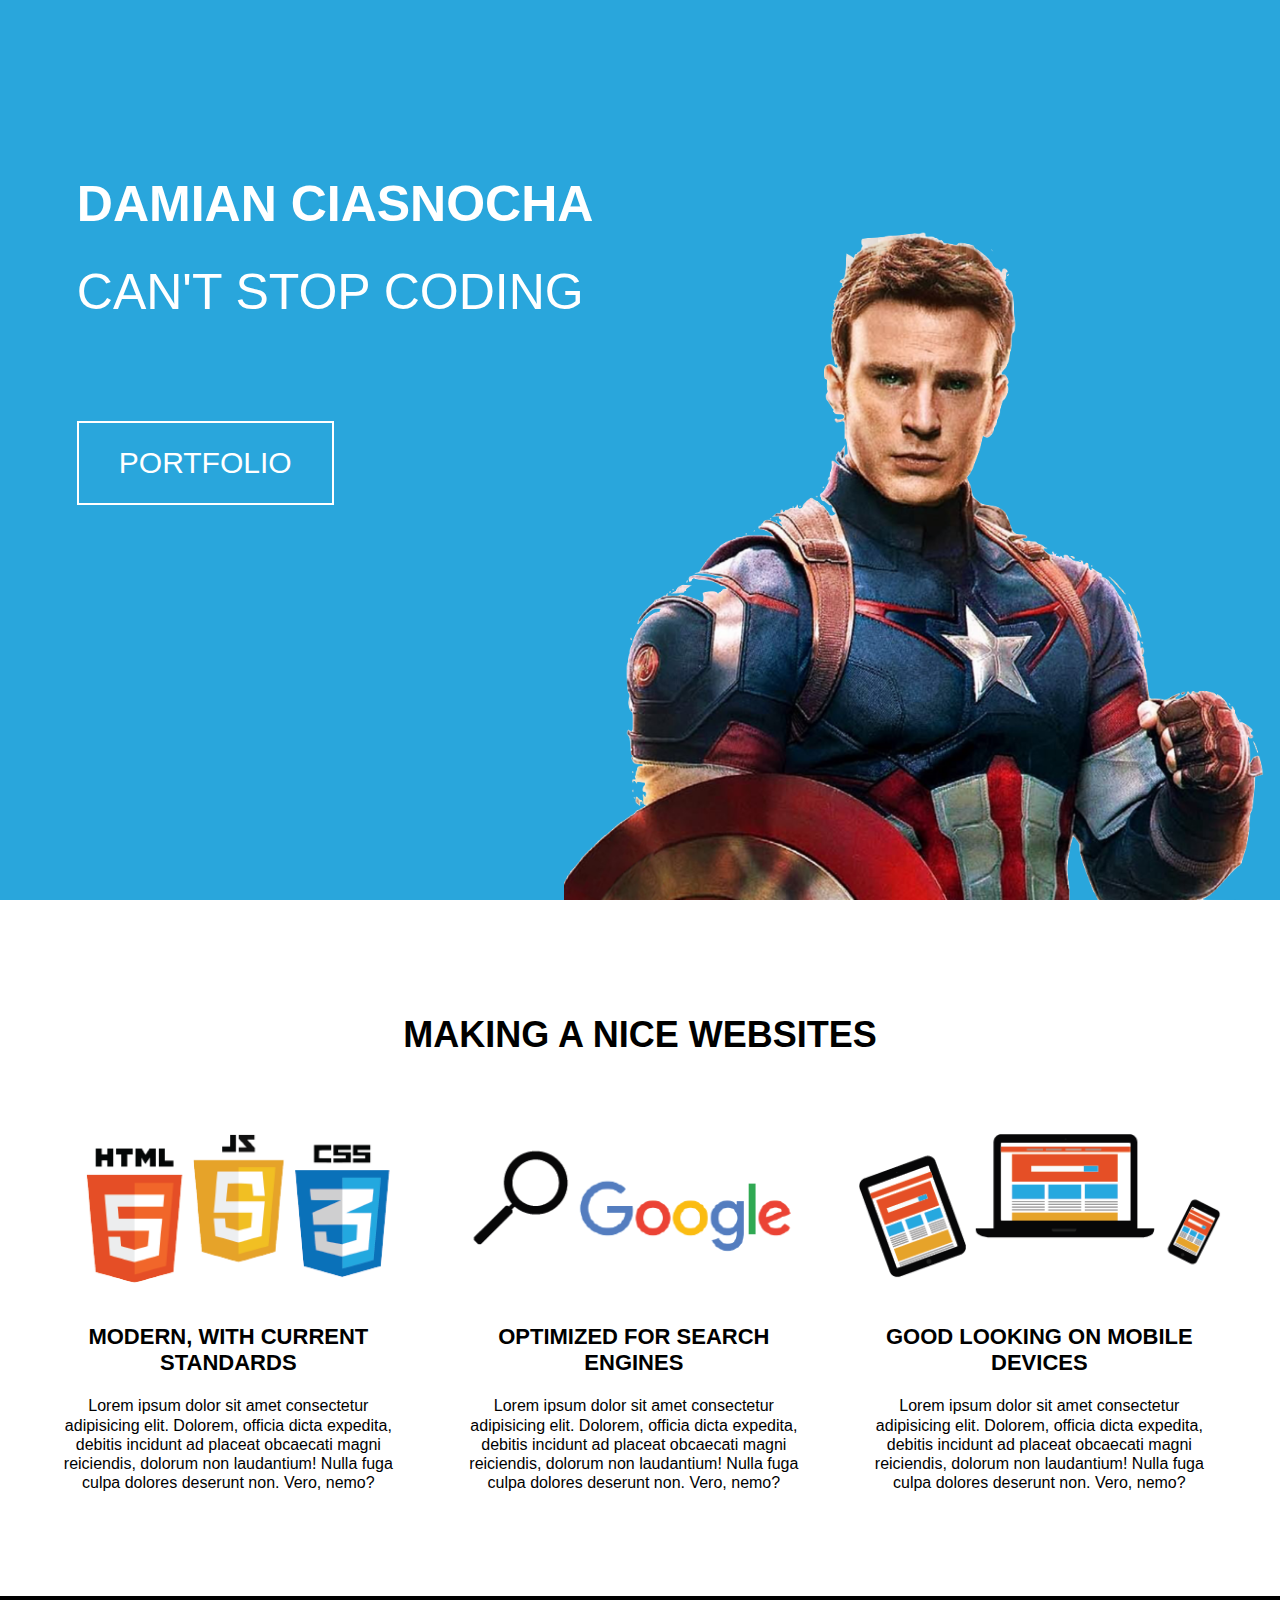
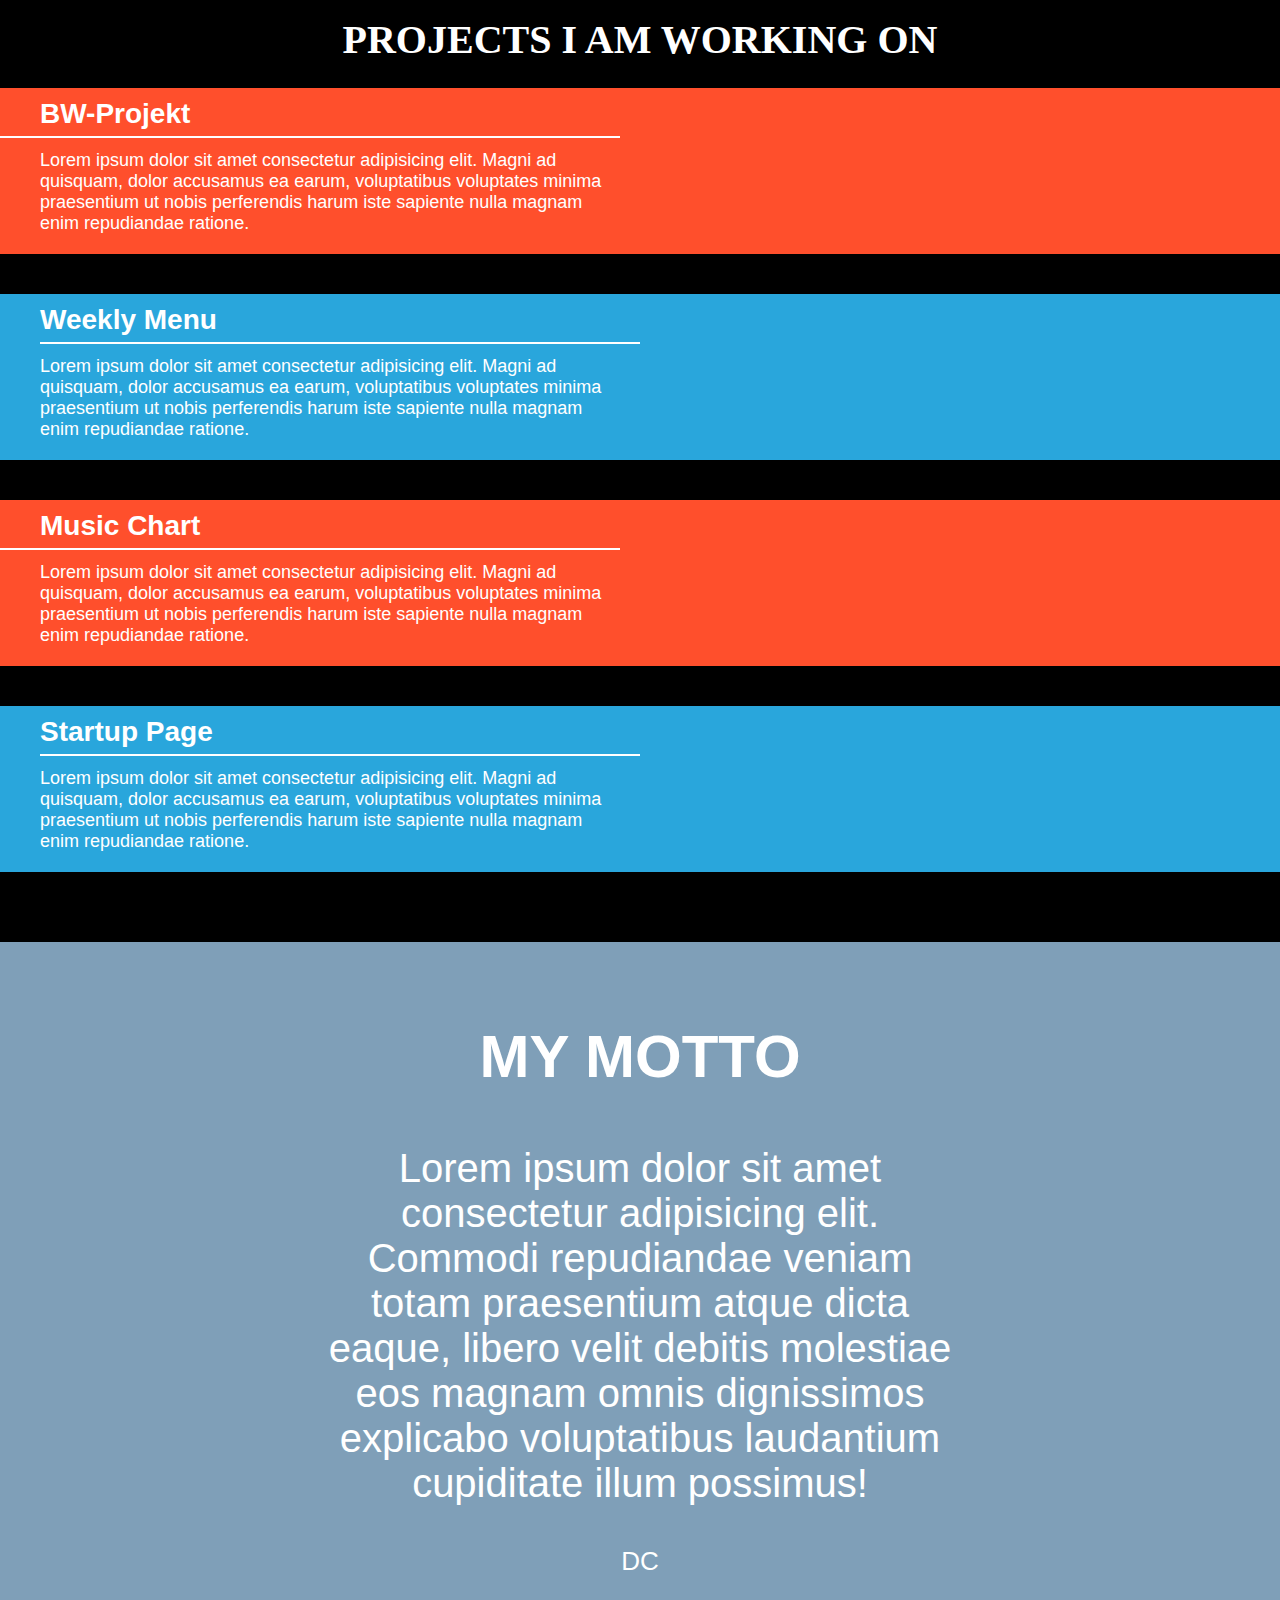
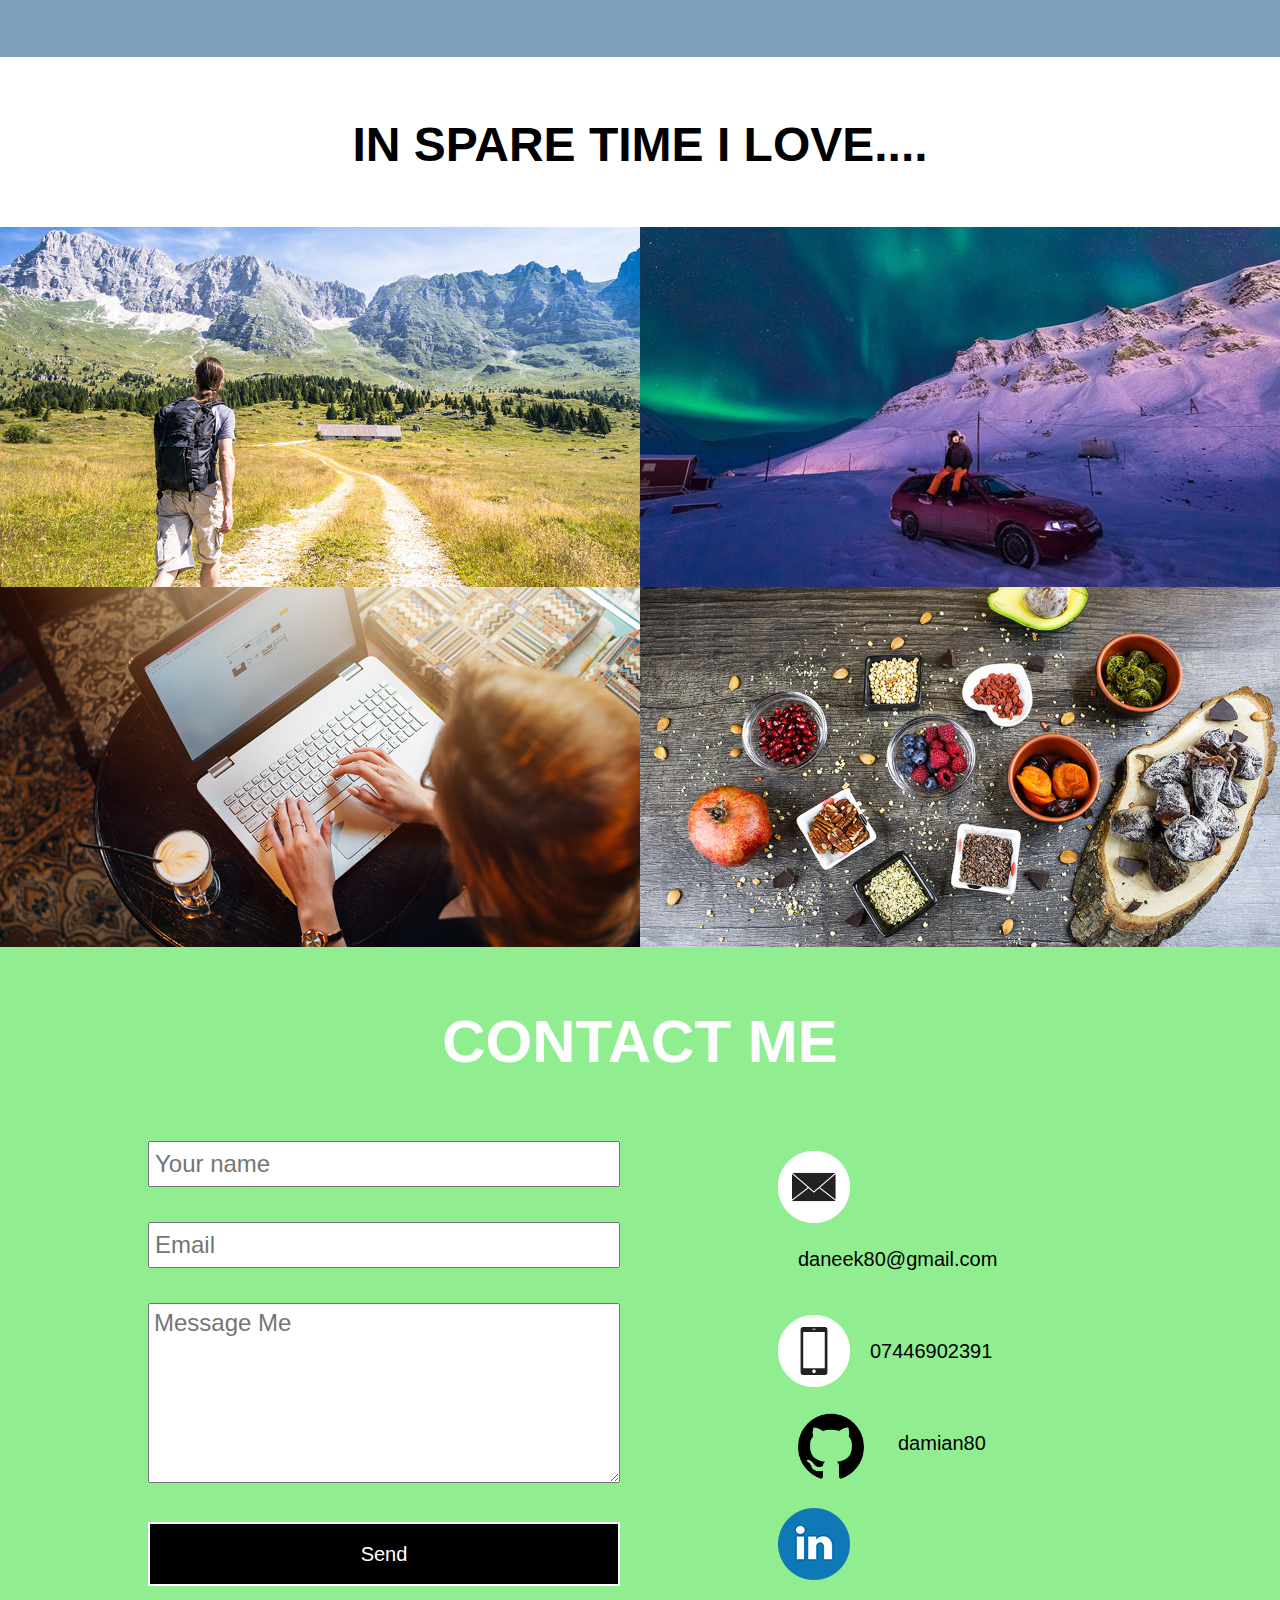
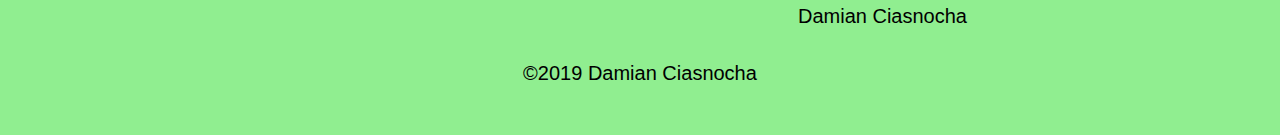
==== Portfolio/index.html @ b391f1e2 "Add files via upload" ====
<!DOCTYPE html>
<html lang="en">
<head>
    <meta charset="UTF-8">
    <meta name="viewport" content="width=device-width, initial-scale=1.0">
    <meta http-equiv="X-UA-Compatible" content="ie=edge">
    <title>Damian Ciasnocha - Web Developer</title>
    <link href="https://fonts.googleapis.com/css?family=Open+Sans+Condensed:300" rel="stylesheet">
    <link rel="stylesheet" href="style.css">
</head>
<body>
    <header>
    <div class="welcome">
        <h1>Damian Ciasnocha</h1>
        <h2>Can't stop coding</h2>
        <button>Portfolio</button>
    </div>
    <img src="ca2.png" alt="marvel">
    </header>
    <section class="features clearfix">
        <h1>Making a nice Websites</h1>
        <div class="feature">
            <img src="/images/p1.png" alt="">
            <h2> Modern, with current standards</h2>
            <p class="description">Lorem ipsum dolor sit amet 
                consectetur adipisicing elit.
                 Dolorem, officia dicta expedita,
                debitis incidunt ad placeat obcaecati 
                magni reiciendis, dolorum non laudantium!
                 Nulla fuga culpa dolores deserunt non. Vero, nemo?
                </p>
        </div>
        <div class="feature">
            <img src="/images/p2.png" alt="">
            <h2> Optimized for search engines</h2>
            <p class="description">Lorem ipsum dolor sit amet consectetur adipisicing elit. Dolorem, officia dicta expedita, debitis
                incidunt ad placeat obcaecati magni reiciendis, dolorum non laudantium! Nulla fuga culpa dolores deserunt non. Vero,
                nemo?
            </p>
        </div>
        <div class="feature">
            <img src="/images/p3.png" alt="">
            <h2> Good looking on mobile devices</h2>
            <p class="description">Lorem ipsum dolor sit amet consectetur adipisicing elit. Dolorem, officia dicta expedita, debitis
                incidunt ad placeat obcaecati magni reiciendis, dolorum non laudantium! Nulla fuga culpa dolores deserunt non. Vero,
                nemo?
            </p>
        </div>
 </section>
    <section class="portfolio">
        <h1>Projects I am working on</h1>
    <div class="project clearfix">
        <div class="web">
            <img src="/portfolio1 copy.jpg" alt="">
        </div>
        <div class="about">
            <h2>BW-Projekt</h2>
            <p>Lorem ipsum dolor sit amet consectetur adipisicing
            elit. Magni ad quisquam, dolor accusamus ea earum,
             voluptatibus voluptates minima praesentium ut nobis 
             perferendis harum iste sapiente nulla magnam enim 
             repudiandae ratione.</p>
        </div>
        </div>
        <div class="project clearfix">
            <div class="web">
                <img src="/portfolio2.jpg" alt="">
            </div>
            <div class="about">
                <h2>Weekly Menu</h2>
                <p>Lorem ipsum dolor sit amet consectetur adipisicing
                    elit. Magni ad quisquam, dolor accusamus ea earum,
                    voluptatibus voluptates minima praesentium ut nobis
                    perferendis harum iste sapiente nulla magnam enim
                    repudiandae ratione.</p>
            </div>
            </div>
            <div class="project clearfix">
                <div class="web">
                    <img src="/portfolio3.jpg" alt="">
                </div>
                <div class="about">
                    <h2>Music Chart</h2>
                    <p>Lorem ipsum dolor sit amet consectetur adipisicing
                        elit. Magni ad quisquam, dolor accusamus ea earum,
                        voluptatibus voluptates minima praesentium ut nobis
                        perferendis harum iste sapiente nulla magnam enim
                        repudiandae ratione.</p>
                </div>
            </div>
                <div class="project clearfix">
                    <div class="web">
                        <img src="/portfolio4.jpg" alt="">
                    </div>
                    <div class="about">
                        <h2>Startup Page</h2>
                        <p>Lorem ipsum dolor sit amet consectetur adipisicing
                            elit. Magni ad quisquam, dolor accusamus ea earum,
                            voluptatibus voluptates minima praesentium ut nobis
                            perferendis harum iste sapiente nulla magnam enim
                            repudiandae ratione.</p>
                    </div>
    </div>
    </section>
    <section class="slogan">
        <div class="bg">
        <h1>My motto</h1>
        <p class="text">
            Lorem ipsum dolor sit amet consectetur adipisicing elit. 
            Commodi repudiandae veniam totam praesentium atque dicta 
            eaque, libero velit debitis molestiae eos magnam omnis
             dignissimos explicabo voluptatibus laudantium cupiditate
              illum possimus!
        </p>
        <p class="author">DC</p>
        </div>
</section>
    <section class="hobby clearfix">
    <h1>In Spare Time I Love....</h1>
    <div class="item">
        <p>Spend Time Outdoor</p>
    </div>
    <div class="item">
        <p>Look High</p>
    </div>
    <div class="item">
        <p>Change The World</p>
    </div>
    <div class="item">
        <p>Eat Fruits and Veggies</p>
    </div>
    </section>
    <section class="contact">
    <h1>Contact Me</h1>
    <div class="wrap clearfix">
    <form>
            <input type="text" placeholder="Your name">
            <input type="text" placeholder="Email">
            <textarea placeholder="Message Me"></textarea>
            <button>Send</button>
        </form>
        <div class="socials">
            <div class="social clearfix"><img src="images/contact1.png" alt="kontakt"><span>daneek80@gmail.com</span></div>
            <div class="social clearfix"><img src="images/contact2.png" alt="kontakt"><span>07446902391</span></div>
            <div class="social clearfix"><img src="images/contact3.png" alt="kontakt" width="100"><span>damian80</span></div>
            
            <div class="social clearfix"><img src="images/contact5.png" alt="kontakt"><span>Damian Ciasnocha</span></div>
        </div>
    <script src="main.js"></script>
    <footer>&copy;2019 Damian Ciasnocha</footer>
</body>
</html>
---- Portfolio/style.css ----
/*
font-family: 'Saira',
sans-serif;
font-family: 'Saira Condensed',
sans-serif;
*/

* {
    margin: 0;
    padding: 0;
    box-sizing: border-box;
}

.clearfix::after {
    content: "";
    display: block;
    clear: both;
}

header {
    position: relative;
    background-color: #29a6dc;
    height: 100vh;
    overflow: hidden;
    max-width: 1920px;
    margin: 0 auto;
}

header>* {
    position: absolute;
}

header img {
    height: 50%;
    bottom: 0;
    right: 0;
}

header div.welcome {
    z-index: 1;
    top: 7%;
    left: 5%;
    right: 5%;
    font-family: 'Saira Condensed',
        sans-serif;
    color: white;
    font-size: 40px;
    font-weight: bold;
    text-align: center;
    text-transform: uppercase;
}


header h1 {
    margin-top: 15px;
    font-size: 20px;
}

header h2 {
    margin-top: 30px;
    font-size: 20px;
    font-weight: normal;
}

header button {
    font-family: 'Saira', sans-serif;
    font-weight: 300;
    line-height: 32px;
    padding: 0 20px;
    text-transform: uppercase;
    color: white;
    background-color: transparent;
    font-size: 12px;
    border: 2px solid white;
}

@media (orientation: portrait) and (min-width: 360px) {
    header h1 {
        font-size: 24px;
    }

    header h2 {
        font-size: 24px;
    }

    header button {
        margin-top: 24px;
        line-height: 40px;
        font-size: 16px;
    }
}

@media (orientation: portrait) and (min-width: 410px) {
    header h1 {
        font-size: 26px;
    }

    header h2 {
        font-size: 26px;
    }

    header button {
        margin-top: 40px;
        line-height: 50px;
        font-size: 20px;
    }

    header img {
        right: 1%;
    }
}

@media (orientation: portrait) and (min-width: 768px) {
    header p {
        font-size: 80px;
    }

    header h1 {
        font-size: 32px;
    }

    header h2 {
        font-size: 32px;
    }

    header button {
        margin-top: 60px;
        line-height: 60px;
        font-size: 24px;
    }

    header img {
        right: -20%;
    }
}


@media (orientation: landscape)  {
    header img {
        height: 80%;
        bottom: 0;
        right: -15%;
    }

    header div.welcome {
        top: 15%;
        left: 7%;
        right: 48%;
    }

    header button {
        margin-top: 40px;
    }
    

}

@media (orientation: landscape) and (min-width: 640px) {
    header h1 {
        font-size: 24px;
    }

    header h2 {
        font-size: 24px;
    }

    header button {
        font-size: 16px;
        line-height: 40px;
    }
    header img {
        right: -1%;
        height: 60%;

    }
}

@media (orientation: landscape) and (min-width: 1024px) {

    header div.welcome {
        left: 3%;
    }

    header p {
        font-size: 56px;
    }

    header h1 {
        margin-top: 40px;
        font-size: 34px;
    }

    header h2 {
        font-size: 34px;
    }

    header button {
        margin-top: 80px;
        font-size: 28px;
        line-height: 70px;
    }

    header img {
        right: -1%;
        height: 70%;

    }
}

@media (orientation: landscape) and (min-width: 1280px) {

    header div.welcome {
        text-align: left;
        left: 6%;
    }

    header p {
        font-size: 100px;
    }

    header h1 {
        margin-top: 40px;
        font-size: 50px;
    }

    header h2 {
        font-size: 50px;
    }

    header button {
        margin-top: 100px;
        font-size: 30px;
        line-height: 80px;
        padding: 0 40px;
        border-width: 2px;
    }

    header img {
        right: 1%;
        height: 80%;

    }

}

@media (orientation: landscape) and (min-width: 1600px) {

    header div.welcome {
        left: 8%;
    }

    header p {
        font-size: 120px;
    }

    header h1 {
        margin-top: 40px;
        font-size: 60px;
    }

    header h2 {
        font-size: 60px;
    }

    header button {
        line-height: 90px;
    }

    header img {
        right: -8%;
        height: 90%;

    }

}

@media (min-width: 1024px) {
    header button {
        cursor: pointer;
        transition: .3s;
    }

    header button:hover {
        background-color: #fff;
        color: #111;
    }

}

section {
    min-height: 30vh;
}

/* SECTIONS*/

.features {
    max-width: 1600px;
    margin: 50px auto 0;
    padding: 5%;
    text-align: center;

}

.features h1 {
    font-family: 'Saira Condensed',
        sans-serif;
    font-size: 26px;
    text-transform: uppercase;
    margin-bottom: 15px;

}

.features h2 {
    font-family: 'Saira Condensed',
        sans-serif;
    font-size: 22px;
    text-transform: uppercase;
}

.features p {
    font-family: 'Saira',
        sans-serif;
    font-size: 12px;
    font-weight: 300;
    margin: 20px 0;
}

.features img {
    width: 100%;
    margin: 5px 0;
    max-width: 375px;
}

@media (min-width:360px) {
    .features h1 {
        font-size: 28px;
    }

    .features h2 {
        font-size: 24px;
    }

    .features p {
        font-size: 14px;
    }
}

@media (min-width:768px) {
    .features h1 {
        font-size: 36px;
    }

    .features h2 {
        font-size: 28px;
    }

    .features p {
        font-size: 18px;
    }
}

@media (min-width:1024px) {
    .features {
        margin-top: 50px;
        padding: 5% 2%;
        text-align: center;

    }

    .feature {
        float: left;
        width: 33%;
        padding: 20px;
    }

    .features h1 {
        font-size: 36px;
    }

    .features h2 {
        font-size: 22px;
    }

    .features p {
        font-size: 16px;
        line-height: 120%;
        padding: 0 10px;
    }
}

@media (min-width:1600px) {


    .feature {

        padding: 20px 50px;
    }

    .features h1 {
        font-size: 60px;
    }

    .features h2 {
        font-size: 32px;
    }

    .features p {
        font-size: 21px;
        line-height: 140%;
        padding: 0 10px;
    }
}
/* ////////PORTFOLIO///////// */
.portfolio {
    background-color: black;
    padding: 10px 0 30px;
}
.portfolio h1 {
    font-size:28px;
    font-family: 'saira condensed';
    text-transform: uppercase;
    color:white;
    text-align: center;
    padding:10px 20px;
    margin-bottom: 15px;
}
.portfolio .web img {
    width: 100%;
    
}
.portfolio .about {
    color:white;
    font-family:'saira',sans-serif;
    font-weight:normal;
    padding: 10px 20px 20px 0;
    text-align: left;
}
.portfolio .about h2 {
    font-size: 18px;
    border-bottom: 2px solid white;
    margin-bottom: 12px;
    padding-bottom: 6px;
    text-indent: 20px;
}
.portfolio .about p {
    font-size: 12px;
    padding-left:20px;
    
}
.portfolio .project {
    max-width: 1400px;
    margin:0 auto 20px;
}
.portfolio .project:nth-of-type(odd) {
    background-color: #ff4f2c;
}
.portfolio .project:nth-of-type(even) {
    background-color: #29a6dc;
}
@media (min-width:768px) {
    .portfolio h1 {
        font-size:40px;
    }
    .portfolio .about h2 {
        font-size: 28px;
        text-indent: 40px;
    }
    .portfolio .about p {
        font-size: 18px;
        padding-left: 40px;
    }
    .portfolio .project {
        margin-bottom: 40px;
    }
}
@media (orientation:landscape) {
    .web,
    .about {
        width: 50%;
        float: left;
    }

.web img {
    display: block;
}
.portfolio .project:nth-of-type(even) .web {
    float: right;

}
.portfolio .project:nth-of-type(even) .about {
    padding-right: 0;
}

.portfolio .project:nth-of-type(even) .about p {
    padding-right: 20px;
}

.portfolio .project:nth-of-type(even) .about h2 {
    text-indent: 0;
    margin-left: 40px;
}
}
@media (orientation:landscape) and (min-width:1400px){
.portfolio h1 {
    font-size: 60px;
    padding: 30px 0;
}
.portfolio .about h2 {
    padding-top: 50px;
    font-size: 28px;
    text-indent: 40px;
    margin-bottom: 50px;
}
.portfolio .about p {
    font-size: 18px;
    padding-left: 40px;
    line-height: 180%;
}

.portfolio .project {
    margin-bottom: 40px;
}
}
/* /////MOTTO/////// */
.slogan {
    text-align: center;
    background-image: url(../images/motto.jpg);
    background-size: cover;
    background-position: center;
    background-attachment: fixed;
    color:white;
}
.slogan h1 {
    font-family: 'saira condensed',sans-serif;
    font-size:26px;
    text-transform: uppercase;
    margin-bottom: 25px;
}
.slogan p {
    font-family: 'saira',sans-serif;
    font-size:18px;
}
.slogan p.author {
    margin-top: 20px;
    font-size:12px;
}
.slogan .bg {
 padding: 30px 10px;
 background-color: rgba(0, 63, 114, 0.5);;
}
@media(orientation:landscape){
    .slogan p {
        width: 70%;
        margin-left:auto;
        margin-right:auto;
    }
}
@media (min-width:768px) {
    .slogan .bg {
        padding: 50px 10px;
    }

.slogan h1 {
    font-size:48px;
    margin-bottom:35px;
}
.slogan p {
    font-size:26px;
    width:60%;
    margin: 0 auto;
}
}
@media (min-width: 1024px) {
.slogan .bg {
    padding: 80px 10px;

}

.slogan h1 {
    font-size: 60px;
    margin-bottom: 55px;

}

.slogan p {
    font-size: 40px;
    width: 50%;
}

.slogan p.author {
    margin-top: 40px;
    font-size: 26px;
}
}
/* ///// HOBBY ////// */
.hobby {
    max-width: 1920px;
    margin:0 auto;
}
.hobby .item {
    height: 25vh;
}
.hobby .item {
    background-position:center;
    background-repeat:no-repeat;
}
.hobby .item:nth-of-type(1) {
    background-image: url(../images/hobby1.jpg);
}
.hobby .item:nth-of-type(2) {
    background-image: url(../images/hobby2.jpg);
}

.hobby .item:nth-of-type(3) {
    background-image: url(../images/hobby3.jpg);
}

.hobby .item:nth-of-type(4) {
    background-image: url(../images/hobby4.jpg);
}
.hobby .item p {
    font-family: 'saira',
    sans-serif;
    color: white;
    text-align:center;
    text-shadow: 0 0 4px black;
    background-color: rgba(0,0,0,.5);
    font-size:20px;
    padding: 5px 0;
}
.hobby h1 {
    font-family: 'saira condensed',sans-serif;
    padding: 20px;
    text-align: center;
    font-size: 36px;
    text-transform: uppercase;
}
@media (min-width:533px){
    .hobby .item {
        float: left;
        width:50%;
        height:40vh;
    }
}
@media (min-width:768px) {

    .hobby h1 {
        font-size: 48px;
        margin-top: 40px;
        margin-bottom: 35px;

    }

    .hobby .item p {
        font-size: 30px;
        padding: 15px 0;
    }
}
@media (min-width: 1024px){
    .hobby .item p {
        padding:0;
        line-height: 40vh;
        opacity:0;
        transition: 1s;
        cursor: default;
    }
    .hobby .item:hover p {
        opacity: 1;
    }
    .hobby .item {
        background-size: 100%;
        transition: 1s;
    }
    .hobby .item:hover {
        background-size: 130%;
    }
}
@media (min-width: 1600px) {
    .hobby h1 {
        font-size: 60px;
        margin-top: 50px;
        margin-bottom: 45px;

    }

    .hobby .item p {
        font-size: 40px;
    }
}

/* /////  CONTACT ///// */

.contact {
    background-color:lightgreen;
    padding: 30px 20px;
}
.contact h1 {
font-family: 'Saira Condensed',
sans-serif;
font-size: 26px;
text-transform: uppercase;
margin-bottom: 15px;
color: white;
text-align: center;
}
.contact .wrap {
    padding-top: 20px;
    max-width: 1024px;
    margin: 0 auto;
}
.contact input,
.contact button,
.contact textarea {
    width: 100%;
    margin-bottom: 25px;
    font-family: saira, sans-serif;
    font-size: 12px;
    padding: 5px;
}
.contact input {

    height: 36px;

}
.contact textarea {
    height: 120px
}
.contact button {
    font-size: 14px;
    line-height: 40px;
    background-color: black;
    color: white;
    border: 2px solid white;
}
.contact .socials {
    padding-top: 30px;
    font-size: 0;
}

.contact .social {

    padding: 10px 0;
    color:black;
    font-family: saira condensed, sans-serif;

}
.contact .social img {
    float: left;

}

.contact .social span {
    line-height: 72px;
    padding-left: 20px;
    float: left;
    font-size: 20px;
}
@media (min-width: 533px) {
    .contact .social {
        display: inline-block;
        width: 50%;
    }
}
@media (min-width: 1024px) {

    .contact h1 {
        font-size: 60px;
        padding: 30px 0;
    }

    .contact form,
    .contact .socials {
        float: left;
        width: 50%;
        padding: 0 20px
    }

    .contact .social {
        display: block;
        width: 50%;
        margin: 0 auto;
    }

    .contact input,
    .contact button,
    .contact textarea {
        margin-bottom: 35px;

    }

    .contact input {

        height: 46px;
        font-size: 24px;

    }

    .contact textarea {
        height: 180px;
        font-size: 24px;
    }

    .contact button {
        font-size: 20px;
        line-height: 50px;
        transition: .3s;
        cursor: pointer;

    }

    .contact button:hover {
        color:black;
        background-color:white;
    }
}


footer {
    color: black;
    font-family: saira, sans-serif;
    text-align: center;
    padding: 20px;
    font-size: 20px;
}
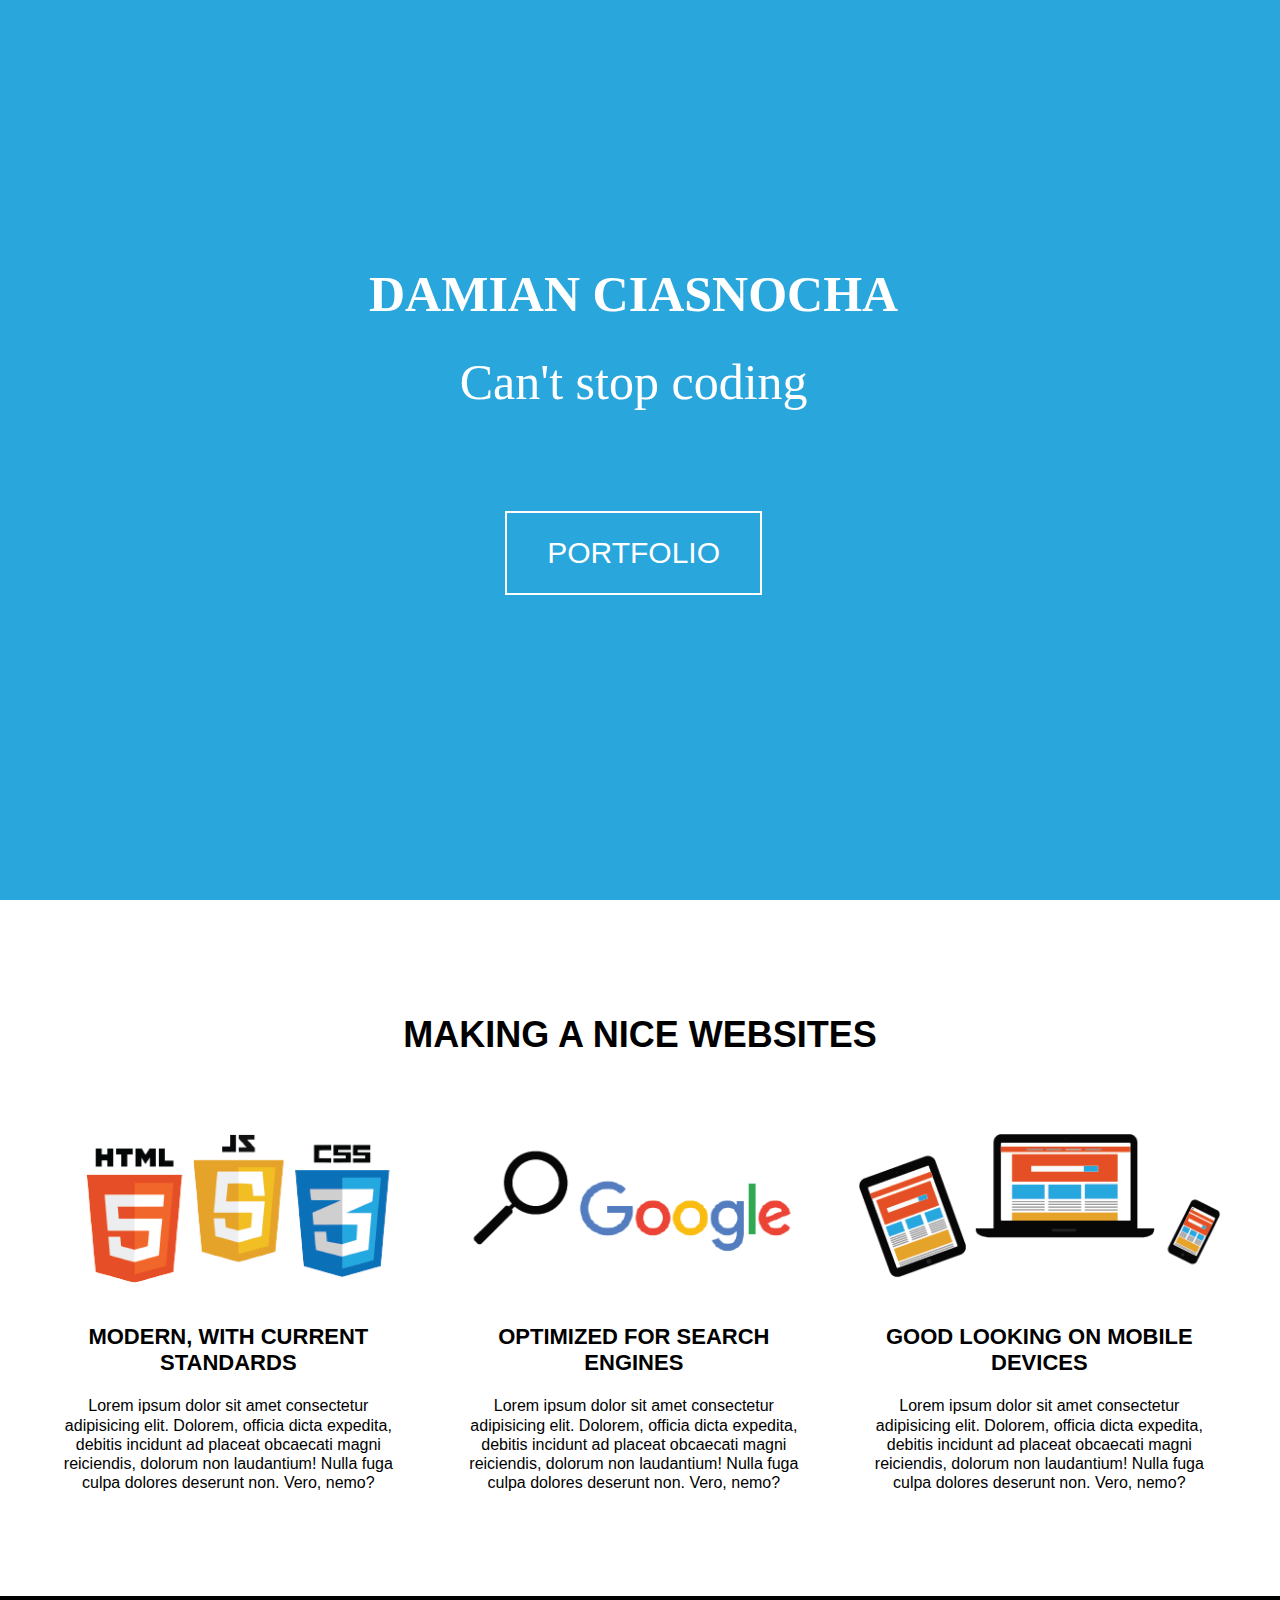
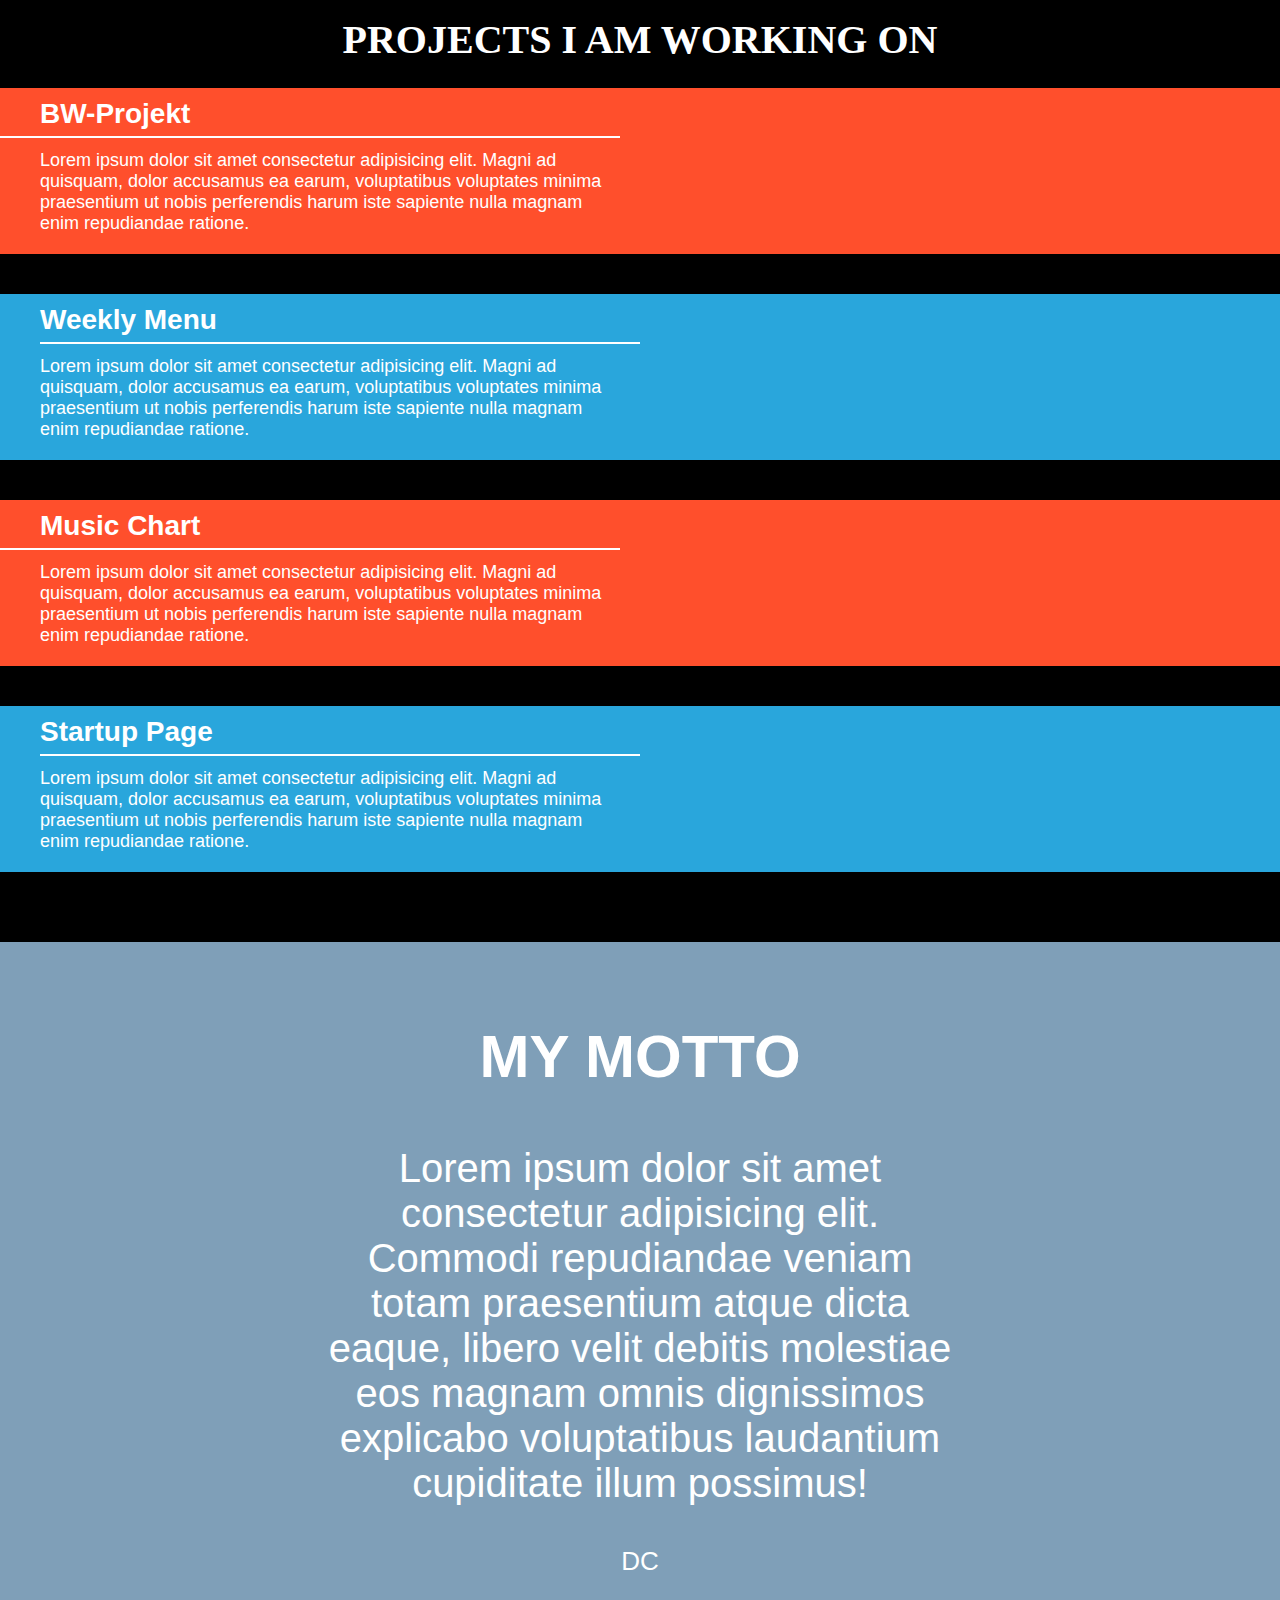
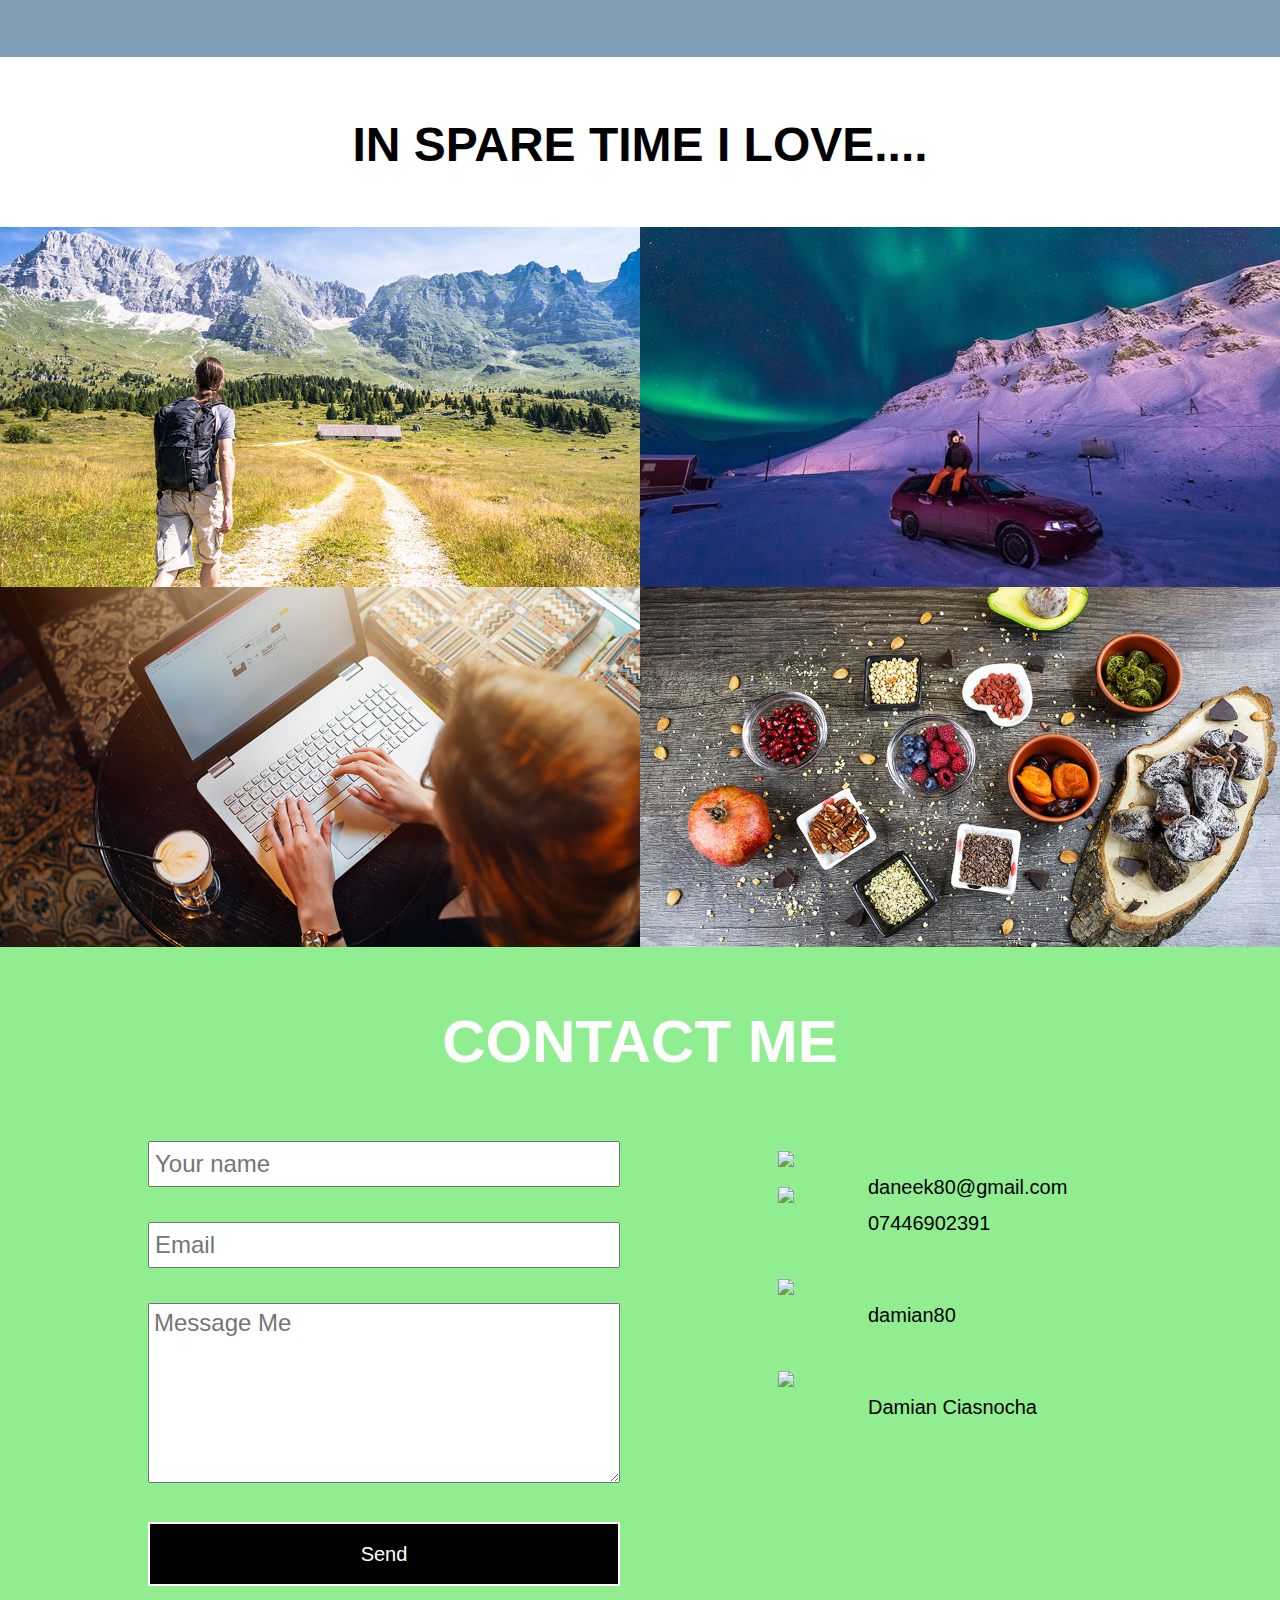
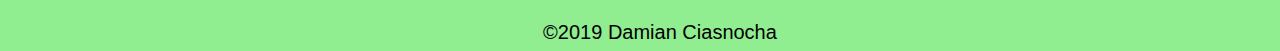
==== commit eb29316d: "Add files via upload" ====
--- a/Portfolio/index.html
+++ b/Portfolio/index.html
@@ -13,12 +13,12 @@
     <div class="welcome">
         <h1>Damian Ciasnocha</h1>
         <h2>Can't stop coding</h2>
-        <button>Portfolio</button>
+        <button><a href="#web">Portfolio</a></button>
     </div>
-    <img src="ca2.png" alt="marvel">
+    <!-- <img src="ca1.png" alt="family"> -->
     </header>
     <section class="features clearfix">
-        <h1>Making a nice Websites</h1>
+        <h1 id="web">Making a nice Websites</h1>
         <div class="feature">
             <img src="/images/p1.png" alt="">
             <h2> Modern, with current standards</h2>
@@ -140,14 +140,18 @@
             <button>Send</button>
         </form>
         <div class="socials">
-            <div class="social clearfix"><img src="images/contact1.png" alt="kontakt"><span>daneek80@gmail.com</span></div>
-            <div class="social clearfix"><img src="images/contact2.png" alt="kontakt"><span>07446902391</span></div>
-            <div class="social clearfix"><img src="images/contact3.png" alt="kontakt" width="100"><span>damian80</span></div>
-            
-            <div class="social clearfix"><img src="images/contact5.png" alt="kontakt"><span>Damian Ciasnocha</span></div>
+        <div class="social clearfix"><img src="https://img.icons8.com/material/50/000000/email.png"
+               alt="contact" width="70"><span class="move">daneek80@gmail.com</span></div>
+        <div class="social clearfix"><img src="https://img.icons8.com/ios/50/000000/ringing-phone-filled.png"
+                alt="contact" width="70"><span>07446902391</span></div>
+        <div class="social clearfix"><img src="https://img.icons8.com/material-sharp/100/000000/github.png"
+                alt="contact" width="70"><span>damian80</span></div>
+        <div class="social clearfix"><img src="https://img.icons8.com/ios/50/000000/linkedin-filled.png"
+                alt="contact" width="70"><span class="move">Damian Ciasnocha</span></div>
+        </div>
         </div>
     <script src="main.js"></script>
-    <footer>&copy;2019 Damian Ciasnocha</footer>
+    <footer class="bottom">&copy;2019 Damian Ciasnocha</footer>
 </body>
 </html>
 
--- a/Portfolio/style.css
+++ b/Portfolio/style.css
@@ -26,40 +26,49 @@
     margin: 0 auto;
 }
 
-header>* {
+/* header>* {
     position: absolute;
-}
-
-header img {
+    
+} */
+
+/* header img {
     height: 50%;
     bottom: 0;
     right: 0;
-}
+    
+} */
 
 header div.welcome {
-    z-index: 1;
-    top: 7%;
-    left: 5%;
-    right: 5%;
+    /* position: relative;
+    left:100;
+   
+     
+    
     font-family: 'Saira Condensed',
         sans-serif;
     color: white;
     font-size: 40px;
     font-weight: bold;
-    text-align: center;
+    text-align:center;
     text-transform: uppercase;
+     */
+     text-align: center;
+     display: inline-block;
 }
 
 
 header h1 {
     margin-top: 15px;
     font-size: 20px;
+    text-transform: uppercase;
+    
 }
 
 header h2 {
     margin-top: 30px;
     font-size: 20px;
     font-weight: normal;
+   
 }
 
 header button {
@@ -210,9 +219,12 @@
 @media (orientation: landscape) and (min-width: 1280px) {
 
     header div.welcome {
-        text-align: left;
-        left: 6%;
-    }
+       position:absolute;
+       top:25%;
+       right: 4%;
+       color: white;
+    }
+
 
     header p {
         font-size: 100px;
@@ -234,6 +246,15 @@
         padding: 0 40px;
         border-width: 2px;
     }
+    a{
+        text-decoration: none;
+        color:white;
+
+    }
+    a:hover {
+        background-color: white;
+        color:#29a6dc
+    }
 
     header img {
         right: 1%;
@@ -246,7 +267,7 @@
 @media (orientation: landscape) and (min-width: 1600px) {
 
     header div.welcome {
-        left: 8%;
+        right: 8%;
     }
 
     header p {
@@ -784,7 +805,7 @@
     .contact input,
     .contact button,
     .contact textarea {
-        margin-bottom: 35px;
+    margin-bottom: 35px;
 
     }
 
@@ -819,9 +840,17 @@
     color: black;
     font-family: saira, sans-serif;
     text-align: center;
-    padding: 20px;
+    /* padding: 20px; */
     font-size: 20px;
-}
-
-
-
+    position:absolute;
+    width:100%;
+}
+
+.social .move {
+    position: absolute;
+    top:30;
+    
+}
+
+
+
